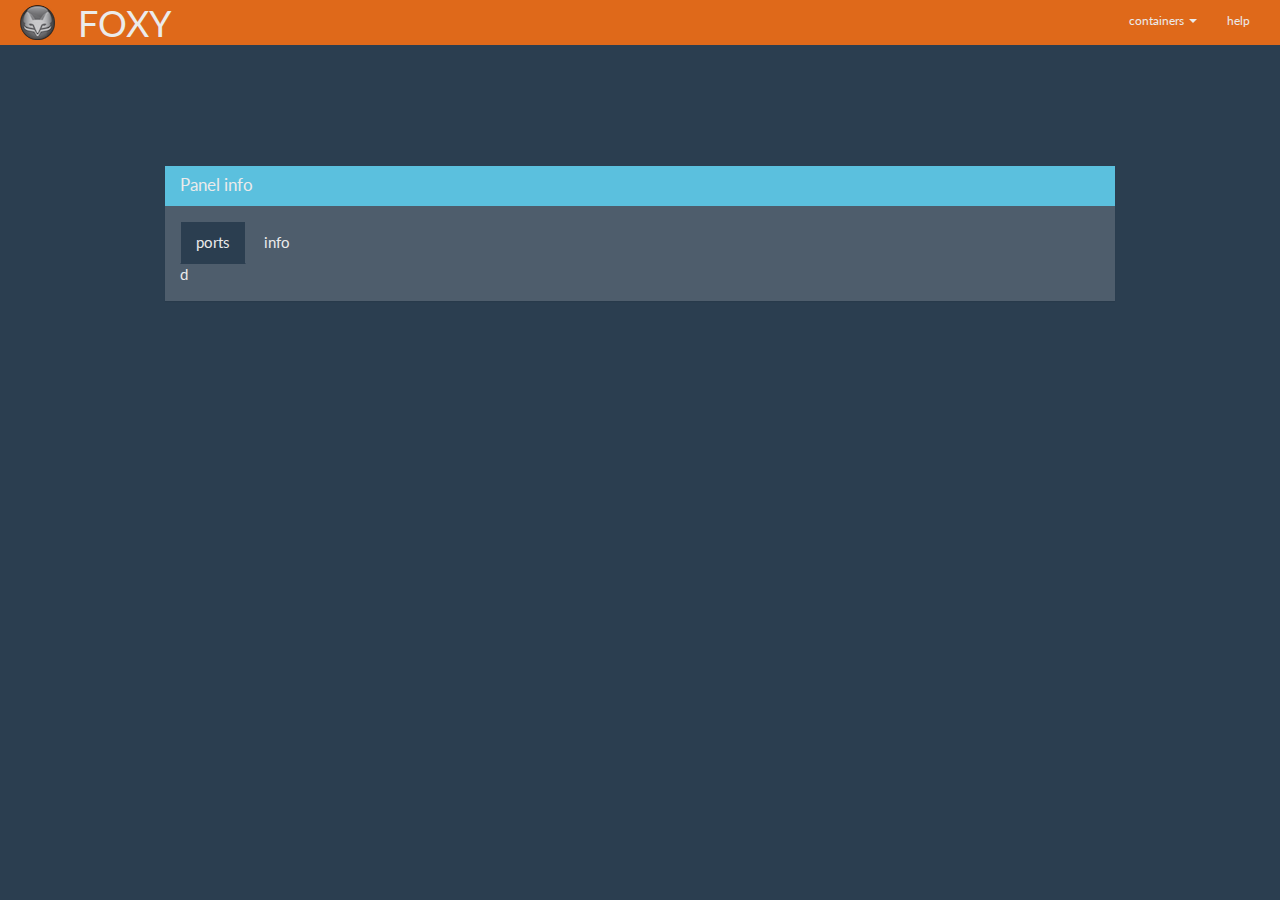
==== foxy/index.html @ d74ecac3 "starting in with the bootstrap stuff for a change of pace" ====
<!DOCTYPE html>
<html lang="en">

    <head>
        <title>foxy</title>
        <meta charset="utf-8">
        <meta name="viewport" content="width=device-width, initial-scale=1">

        <link rel="stylesheet" href="./bootstrap.min.css">
        <link href="foxy_custom.css" rel="stylesheet" type="text/css">

        <script src="https://ajax.googleapis.com/ajax/libs/jquery/1.11.3/jquery.min.js"></script>
        <script src="http://maxcdn.bootstrapcdn.com/bootstrap/3.3.7/js/bootstrap.min.js"></script>
    </head>

    <body>
        <nav class="navbar navbar-inverse">


          <div class="container-fluid">

            <a href="#" class="navbar-left"><img src="./cf_logo_smallest.png"></a>



            <div class="navbar-header">

              <button type="button" class="navbar-toggle collapsed" data-toggle="collapse" data-target="#bs-example-navbar-collapse-2">
                <span class="sr-only">Toggle navigation</span>
                <span class="icon-bar"></span>
                <span class="icon-bar"></span>
                <span class="icon-bar"></span>
              </button>

              <a class="navbar-brand" href="#">&nbsp FOXY</a>

              
            </div>


        
            <div class="collapse navbar-collapse" id="bs-example-navbar-collapse-2">
<!--

              <ul class="nav navbar-nav">
                <li class="active"><a href="#">Link <span class="sr-only">(current)</span></a></li>
                <li><a href="#">Link</a></li>
                <li class="dropdown">
                  <a href="#" class="dropdown-toggle" data-toggle="dropdown" role="button" aria-expanded="false">Dropdown <span class="caret"></span></a>
                  <ul class="dropdown-menu" role="menu">
                    <li><a href="#">Action</a></li>
                    <li><a href="#">Another action</a></li>
                    <li><a href="#">Something else here</a></li>
                    <li class="divider"></li>
                    <li><a href="#">Separated link</a></li>
                    <li class="divider"></li>
                    <li><a href="#">One more separated link</a></li>
                  </ul>
                </li>
              </ul>
    
              <form class="navbar-form navbar-left" role="search">
                <div class="form-group">
                  <input type="text" class="form-control" placeholder="search">
                </div>
                <button type="submit" class="btn btn-default">Submit</button>
              </form>
      --> 
              <ul class="nav navbar-nav navbar-right">
                                <li class="dropdown">
                  <a href="#" class="dropdown-toggle" data-toggle="dropdown" role="button" aria-expanded="false">containers <span class="caret"></span></a>
                  <ul class="dropdown-menu" role="menu">
                    <li><a href="#">Action</a></li>
                    <li><a href="#">Another action</a></li>
                    <li><a href="#">Something else here</a></li>
                    <li class="divider"></li>
                    <li><a href="#">Separated link</a></li>
                    <li class="divider"></li>
                    <li><a href="#">One more separated link</a></li>
                  </ul>
                </li>
                <li><a href="#">help</a></li>
              </ul>
            </div>
        
          </div>
        </nav>

<div class="spacer100"></div>


<div class="panel panel-info panel-fluid">
  <div class="panel-heading">
    <h3 class="panel-title">Panel info</h3>
  </div>
  <div class="panel-body">

<ul class="nav nav-tabs">
  <li class="active"><a href="#ports" data-toggle="tab" aria-expanded="true">ports</a></li>
  <li class=""><a href="#info" data-toggle="tab" aria-expanded="false">info</a></li>
</ul>

  <div class="tab-content">
    <div id="ports" class="tab-pane fade in active">
      d
    </div>
    <div id="info" class="tab-pane fade">
      fff
    </div>
  </div>
</div>


<!--
    <div class="panel panel-success panel-fluid">
      <div class="panel-heading">
        <h3 class="panel-title">Panel info</h3>
      </div>
      <div class="panel-body">
        foo
      </div>
    </div>

    <div class="panel panel-success panel-fluid">
      <div class="panel-heading">
        <h3 class="panel-title">Panel info</h3>
      </div>
      <div class="panel-body">
        bar
      </div>
    </div>
-->

  </div>
</div>



    </body>

</html>
---- foxy/foxy_custom.css ----
.navbar-brand {
  font-size: 3em;
  line-height: 0.75em;
}

.navbar-left {
	padding: 5px;
}

/* set a max-width for horizontal fluid layout and make it centered */
.panel-fluid {
  margin-right: auto;
  margin-left: auto;
  max-width: 950px; /* or 950px */
}



.spacer5 { height: 5px; width: 100%; font-size: 0; margin: 0; padding: 0; border: 0; display: block; }
.spacer10 { height: 10px; width: 100%; font-size: 0; margin: 0; padding: 0; border: 0; display: block; }
.spacer15 { height: 15px; width: 100%; font-size: 0; margin: 0; padding: 0; border: 0; display: block; }
.spacer20 { height: 20px; width: 100%; font-size: 0; margin: 0; padding: 0; border: 0; display: block; }
.spacer25 { height: 25px; width: 100%; font-size: 0; margin: 0; padding: 0; border: 0; display: block; }
.spacer30 { height: 30px; width: 100%; font-size: 0; margin: 0; padding: 0; border: 0; display: block; }
.spacer35 { height: 35px; width: 100%; font-size: 0; margin: 0; padding: 0; border: 0; display: block; }
.spacer40 { height: 40px; width: 100%; font-size: 0; margin: 0; padding: 0; border: 0; display: block; }
.spacer45 { height: 45px; width: 100%; font-size: 0; margin: 0; padding: 0; border: 0; display: block; }
.spacer50 { height: 50px; width: 100%; font-size: 0; margin: 0; padding: 0; border: 0; display: block; }
.spacer100 { height: 100px; width: 100%; font-size: 0; margin: 0; padding: 0; border: 0; display: block; }
.spacer200 { height: 200px; width: 100%; font-size: 0; margin: 0; padding: 0; border: 0; display: block; }
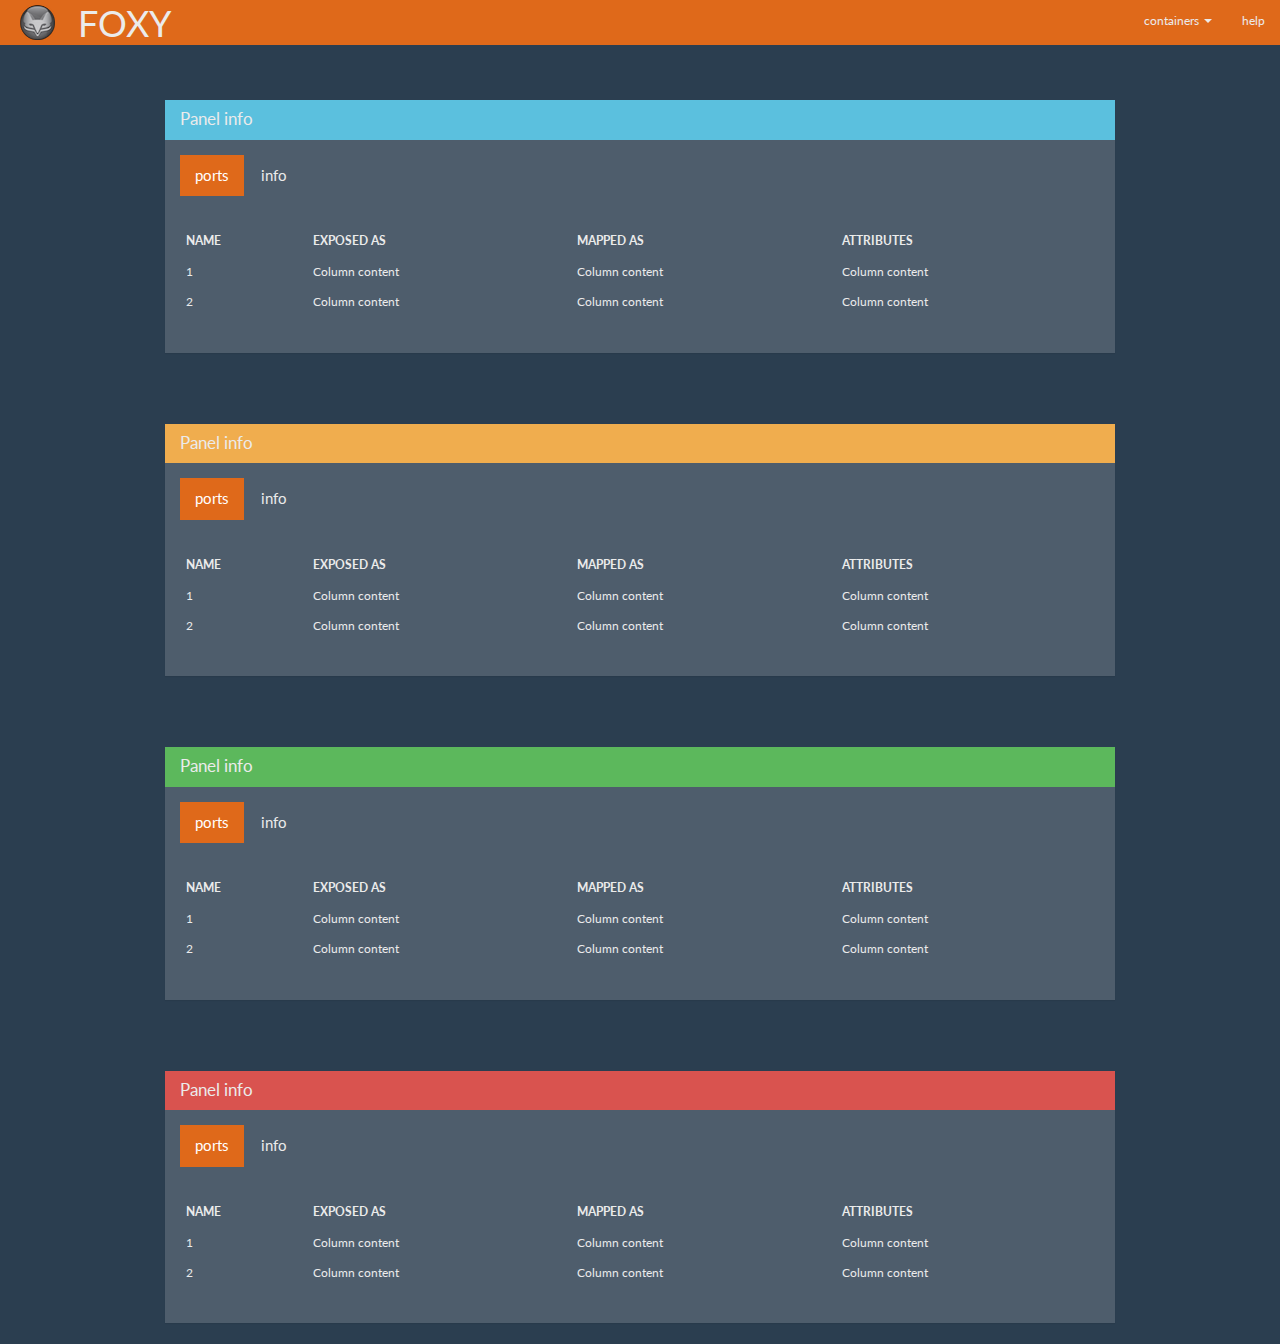
==== commit 7118930b: "first draft of UI done" ====
--- a/foxy/index.html
+++ b/foxy/index.html
@@ -14,125 +14,270 @@
     </head>
 
     <body>
-        <nav class="navbar navbar-inverse">
-
-
-          <div class="container-fluid">
-
-            <a href="#" class="navbar-left"><img src="./cf_logo_smallest.png"></a>
-
-
-
-            <div class="navbar-header">
-
-              <button type="button" class="navbar-toggle collapsed" data-toggle="collapse" data-target="#bs-example-navbar-collapse-2">
-                <span class="sr-only">Toggle navigation</span>
-                <span class="icon-bar"></span>
-                <span class="icon-bar"></span>
-                <span class="icon-bar"></span>
-              </button>
-
-              <a class="navbar-brand" href="#">&nbsp FOXY</a>
-
-              
-            </div>
-
-
+
+        <!-- nav bar -->
+        <nav class="navbar navbar-inverse navbar-fixed-top">
+
+            <div class="container-fluid">
+                <a href="#" class="navbar-left"><img src="./cf_logo_smallest.png"></a>
+                
+                <div class="navbar-header">
+                    <button type="button" class="navbar-toggle collapsed" data-toggle="collapse" data-target="#bs-example-navbar-collapse-2">
+                        <span class="sr-only">Toggle navigation</span>
+                        <span class="icon-bar"></span>
+                        <span class="icon-bar"></span>
+                        <span class="icon-bar"></span>
+                    </button>
+                    <a class="navbar-brand" href="#">&nbsp FOXY</a>              
+                </div>
         
-            <div class="collapse navbar-collapse" id="bs-example-navbar-collapse-2">
-<!--
-
-              <ul class="nav navbar-nav">
-                <li class="active"><a href="#">Link <span class="sr-only">(current)</span></a></li>
-                <li><a href="#">Link</a></li>
-                <li class="dropdown">
-                  <a href="#" class="dropdown-toggle" data-toggle="dropdown" role="button" aria-expanded="false">Dropdown <span class="caret"></span></a>
-                  <ul class="dropdown-menu" role="menu">
-                    <li><a href="#">Action</a></li>
-                    <li><a href="#">Another action</a></li>
-                    <li><a href="#">Something else here</a></li>
-                    <li class="divider"></li>
-                    <li><a href="#">Separated link</a></li>
-                    <li class="divider"></li>
-                    <li><a href="#">One more separated link</a></li>
-                  </ul>
-                </li>
-              </ul>
-    
-              <form class="navbar-form navbar-left" role="search">
-                <div class="form-group">
-                  <input type="text" class="form-control" placeholder="search">
-                </div>
-                <button type="submit" class="btn btn-default">Submit</button>
-              </form>
-      --> 
-              <ul class="nav navbar-nav navbar-right">
-                                <li class="dropdown">
-                  <a href="#" class="dropdown-toggle" data-toggle="dropdown" role="button" aria-expanded="false">containers <span class="caret"></span></a>
-                  <ul class="dropdown-menu" role="menu">
-                    <li><a href="#">Action</a></li>
-                    <li><a href="#">Another action</a></li>
-                    <li><a href="#">Something else here</a></li>
-                    <li class="divider"></li>
-                    <li><a href="#">Separated link</a></li>
-                    <li class="divider"></li>
-                    <li><a href="#">One more separated link</a></li>
-                  </ul>
-                </li>
-                <li><a href="#">help</a></li>
-              </ul>
-            </div>
-        
-          </div>
+                <div class="collapse navbar-collapse" id="bs-example-navbar-collapse-2">
+                    <ul class="nav navbar-nav navbar-right">
+                        
+                        <li class="dropdown">
+                            <a href="#" class="dropdown-toggle" data-toggle="dropdown" role="button" aria-expanded="false">containers <span class="caret"></span></a>
+                        
+                            <ul class="dropdown-menu" role="menu">
+                                <li><a href="#">Action</a></li>
+                            </ul>
+                        </li>
+
+                        <li><a href="#">help</a></li>
+                    </ul>
+                </div>
+
+           </div>
         </nav>
 
-<div class="spacer100"></div>
-
-
-<div class="panel panel-info panel-fluid">
-  <div class="panel-heading">
-    <h3 class="panel-title">Panel info</h3>
-  </div>
-  <div class="panel-body">
-
-<ul class="nav nav-tabs">
-  <li class="active"><a href="#ports" data-toggle="tab" aria-expanded="true">ports</a></li>
-  <li class=""><a href="#info" data-toggle="tab" aria-expanded="false">info</a></li>
-</ul>
-
-  <div class="tab-content">
-    <div id="ports" class="tab-pane fade in active">
-      d
-    </div>
-    <div id="info" class="tab-pane fade">
-      fff
-    </div>
-  </div>
-</div>
-
-
-<!--
-    <div class="panel panel-success panel-fluid">
-      <div class="panel-heading">
-        <h3 class="panel-title">Panel info</h3>
-      </div>
-      <div class="panel-body">
-        foo
-      </div>
-    </div>
-
-    <div class="panel panel-success panel-fluid">
-      <div class="panel-heading">
-        <h3 class="panel-title">Panel info</h3>
-      </div>
-      <div class="panel-body">
-        bar
-      </div>
-    </div>
--->
-
-  </div>
-</div>
+        <!-- put some space between the nav bar and the panels -->
+        <div class="spacer100"></div>
+
+        <!-- info panels -->
+        <div class="panel panel-info panel-fluid">
+
+            <div class="panel-heading">
+                <h3 class="panel-title">Panel info</h3>
+            </div>
+  
+            <div class="panel-body">
+                <ul class="nav nav-pills">
+                    <li class="active"><a href="#ports" data-toggle="tab" aria-expanded="true">ports</a></li>
+                    <li class=""><a href="#info" data-toggle="tab" aria-expanded="false">info</a></li>
+                </ul>
+
+                <!-- wee bit of space between the nav pills and the table -->
+                <div class="spacer30"></div>
+
+                <div class="tab-content">
+                    <div id="ports" class="tab-pane fade in active">
+          
+                        <table class="table table-striped table-hover ">
+                            <thead>
+                                <tr>
+                                    <th>NAME</th>
+                                    <th>EXPOSED AS</th>
+                                    <th>MAPPED AS</th>
+                                    <th>ATTRIBUTES</th>
+                                </tr>
+                            </thead>
+                            <tbody>
+                                <tr>
+                                  <td>1</td>
+                                  <td>Column content</td>
+                                  <td>Column content</td>
+                                  <td>Column content</td>
+                                </tr>
+                                <tr>
+                                  <td>2</td>
+                                  <td>Column content</td>
+                                  <td>Column content</td>
+                                  <td>Column content</td>
+                                </tr>
+                              </tbody>
+                        </table> 
+                    </div>
+
+                    <div id="info" class="tab-pane fade">
+                        fff
+                    </div>
+
+                </div>
+
+            </div>
+
+        </div>
+
+
+        <div class="spacer50"></div>
+
+        <div class="panel panel-warning panel-fluid">
+
+            <div class="panel-heading">
+                <h3 class="panel-title">Panel info</h3>
+            </div>
+  
+            <div class="panel-body">
+                <ul class="nav nav-pills">
+                    <li class="active"><a href="#ports" data-toggle="tab" aria-expanded="true">ports</a></li>
+                    <li class=""><a href="#info" data-toggle="tab" aria-expanded="false">info</a></li>
+                </ul>
+
+                <!-- wee bit of space between the nav pills and the table -->
+                <div class="spacer30"></div>
+
+                <div class="tab-content">
+                    <div id="ports" class="tab-pane fade in active">
+          
+                        <table class="table table-striped table-hover ">
+                            <thead>
+                                <tr>
+                                    <th>NAME</th>
+                                    <th>EXPOSED AS</th>
+                                    <th>MAPPED AS</th>
+                                    <th>ATTRIBUTES</th>
+                                </tr>
+                            </thead>
+                            <tbody>
+                                <tr>
+                                  <td>1</td>
+                                  <td>Column content</td>
+                                  <td>Column content</td>
+                                  <td>Column content</td>
+                                </tr>
+                                <tr>
+                                  <td>2</td>
+                                  <td>Column content</td>
+                                  <td>Column content</td>
+                                  <td>Column content</td>
+                                </tr>
+                              </tbody>
+                        </table> 
+                    </div>
+
+                    <div id="info" class="tab-pane fade">
+                        fff
+                    </div>
+
+                </div>
+
+            </div>
+
+        </div>
+
+
+        <div class="spacer50"></div>
+
+        <div class="panel panel-success panel-fluid">
+
+            <div class="panel-heading">
+                <h3 class="panel-title">Panel info</h3>
+            </div>
+  
+            <div class="panel-body">
+                <ul class="nav nav-pills">
+                    <li class="active"><a href="#ports" data-toggle="tab" aria-expanded="true">ports</a></li>
+                    <li class=""><a href="#info" data-toggle="tab" aria-expanded="false">info</a></li>
+                </ul>
+
+                <!-- wee bit of space between the nav pills and the table -->
+                <div class="spacer30"></div>
+
+                <div class="tab-content">
+                    <div id="ports" class="tab-pane fade in active">
+          
+                        <table class="table table-striped table-hover ">
+                            <thead>
+                                <tr>
+                                    <th>NAME</th>
+                                    <th>EXPOSED AS</th>
+                                    <th>MAPPED AS</th>
+                                    <th>ATTRIBUTES</th>
+                                </tr>
+                            </thead>
+                            <tbody>
+                                <tr>
+                                  <td>1</td>
+                                  <td>Column content</td>
+                                  <td>Column content</td>
+                                  <td>Column content</td>
+                                </tr>
+                                <tr>
+                                  <td>2</td>
+                                  <td>Column content</td>
+                                  <td>Column content</td>
+                                  <td>Column content</td>
+                                </tr>
+                              </tbody>
+                        </table> 
+                    </div>
+
+                    <div id="info" class="tab-pane fade">
+                        fff
+                    </div>
+
+                </div>
+
+            </div>
+
+        </div>
+
+
+
+        <div class="spacer50"></div>
+
+        <div class="panel panel-danger panel-fluid">
+
+            <div class="panel-heading">
+                <h3 class="panel-title">Panel info</h3>
+            </div>
+  
+            <div class="panel-body">
+                <ul class="nav nav-pills">
+                    <li class="active"><a href="#ports" data-toggle="tab" aria-expanded="true">ports</a></li>
+                    <li class=""><a href="#info" data-toggle="tab" aria-expanded="false">info</a></li>
+                </ul>
+
+                <!-- wee bit of space between the nav pills and the table -->
+                <div class="spacer30"></div>
+
+                <div class="tab-content">
+                    <div id="ports" class="tab-pane fade in active">
+          
+                        <table class="table table-striped table-hover ">
+                            <thead>
+                                <tr>
+                                    <th>NAME</th>
+                                    <th>EXPOSED AS</th>
+                                    <th>MAPPED AS</th>
+                                    <th>ATTRIBUTES</th>
+                                </tr>
+                            </thead>
+                            <tbody>
+                                <tr>
+                                  <td>1</td>
+                                  <td>Column content</td>
+                                  <td>Column content</td>
+                                  <td>Column content</td>
+                                </tr>
+                                <tr>
+                                  <td>2</td>
+                                  <td>Column content</td>
+                                  <td>Column content</td>
+                                  <td>Column content</td>
+                                </tr>
+                              </tbody>
+                        </table> 
+                    </div>
+
+                    <div id="info" class="tab-pane fade">
+                        fff
+                    </div>
+
+                </div>
+
+            </div>
+
+        </div>
 
 
 
--- a/foxy/foxy_custom.css
+++ b/foxy/foxy_custom.css
@@ -15,6 +15,12 @@
 }
 
 
+/*
+.table-striped > tbody > tr:nth-of-type(odd) {
+    background-color: #2b3e50
+}
+*/
+
 
 .spacer5 { height: 5px; width: 100%; font-size: 0; margin: 0; padding: 0; border: 0; display: block; }
 .spacer10 { height: 10px; width: 100%; font-size: 0; margin: 0; padding: 0; border: 0; display: block; }
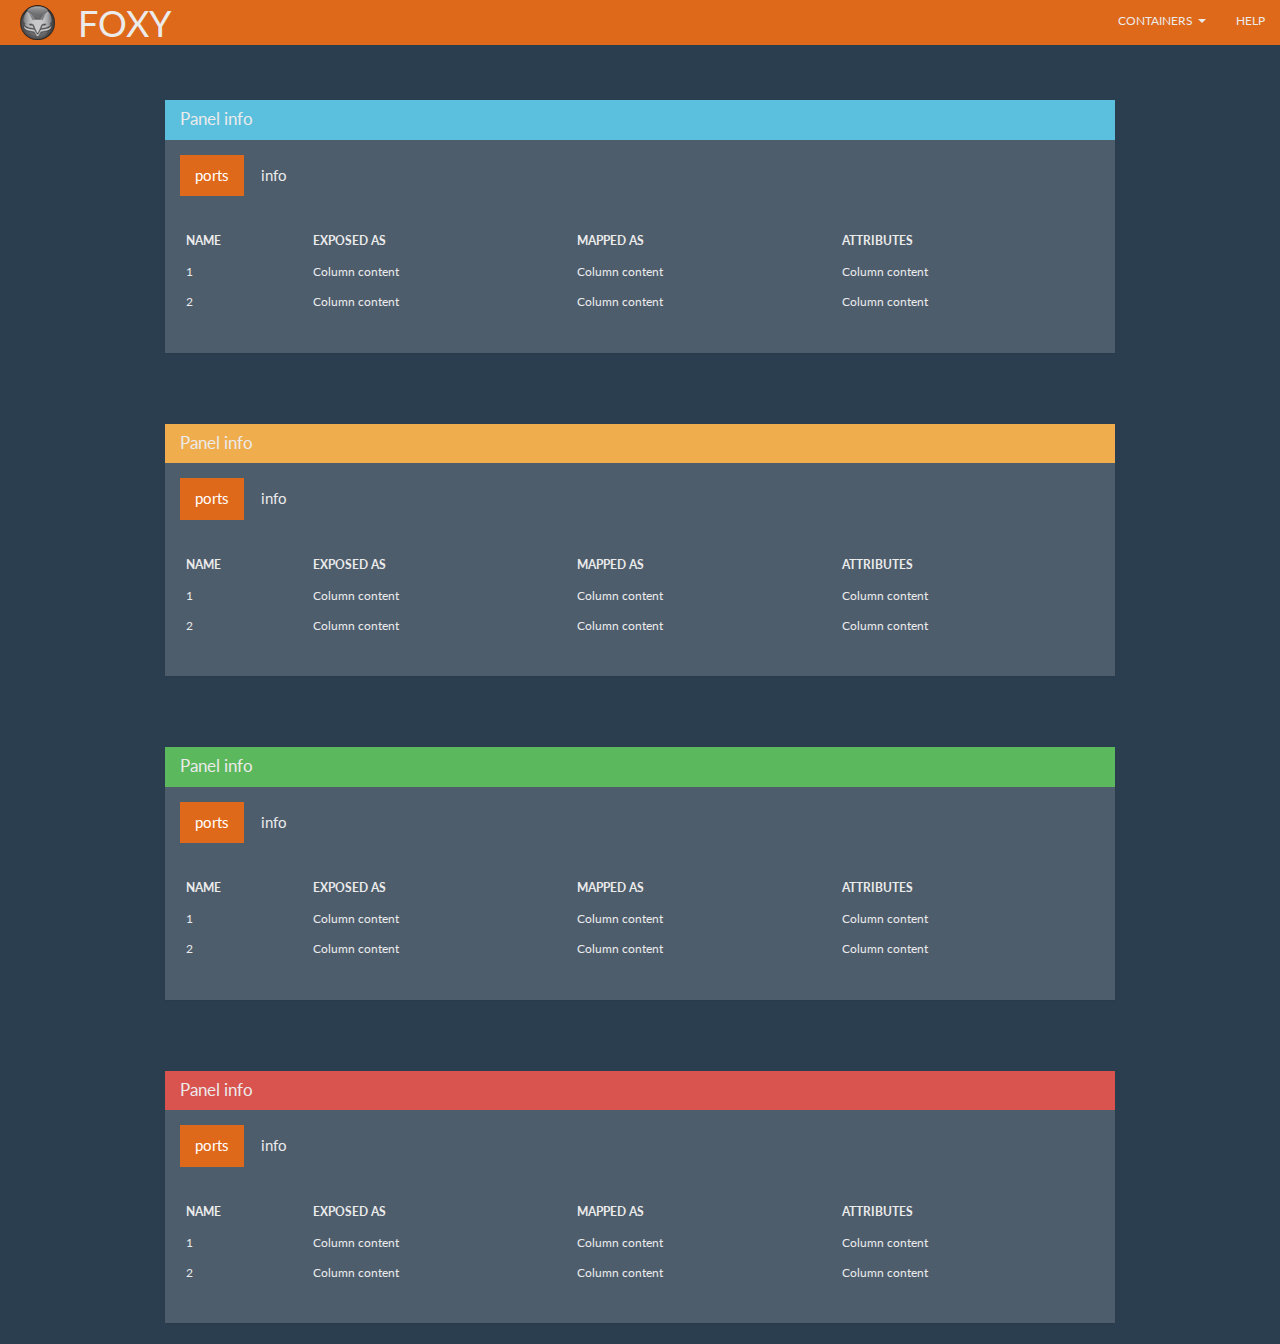
==== commit 6615eca9: "found a json->html solution I can live with. css needs some tweaking but this should do it'" ====
--- a/foxy/index.html
+++ b/foxy/index.html
@@ -7,10 +7,14 @@
         <meta name="viewport" content="width=device-width, initial-scale=1">
 
         <link rel="stylesheet" href="./bootstrap.min.css">
-        <link href="foxy_custom.css" rel="stylesheet" type="text/css">
+        <link rel="stylesheet" href="foxy_custom.css" type="text/css">
+        <link rel="stylesheet" href="jquery.json-view.min.css">
+
 
         <script src="https://ajax.googleapis.com/ajax/libs/jquery/1.11.3/jquery.min.js"></script>
         <script src="http://maxcdn.bootstrapcdn.com/bootstrap/3.3.7/js/bootstrap.min.js"></script>
+        <script src="./jquery.json-view.min.js"></script>
+
     </head>
 
     <body>
@@ -32,17 +36,29 @@
                 </div>
         
                 <div class="collapse navbar-collapse" id="bs-example-navbar-collapse-2">
+
+                    <!-- search bar -->
+                    <!--
+                    <form class="navbar-form navbar-center" role="search">
+                        <div class="form-group">
+                            <input type="text" class="form-control" placeholder="Search">
+                        </div>
+                        <button type="submit" class="btn btn-default">Submit</button>
+                    </form>
+                    -->
+
+                    <!-- right-side buttons -->
                     <ul class="nav navbar-nav navbar-right">
                         
                         <li class="dropdown">
-                            <a href="#" class="dropdown-toggle" data-toggle="dropdown" role="button" aria-expanded="false">containers <span class="caret"></span></a>
+                            <a href="#" class="dropdown-toggle" data-toggle="dropdown" role="button" aria-expanded="false">CONTAINERS <span class="caret"></span></a>
                         
                             <ul class="dropdown-menu" role="menu">
                                 <li><a href="#">Action</a></li>
                             </ul>
                         </li>
 
-                        <li><a href="#">help</a></li>
+                        <li><a href="#">HELP</a></li>
                     </ul>
                 </div>
 
@@ -98,7 +114,24 @@
                     </div>
 
                     <div id="info" class="tab-pane fade">
-                        fff
+                        <script>
+                        var json = (function() {
+                            var json = null;
+                            $.ajax({
+                                'async': false,
+                                'global': false,
+                                'url': "./test.json",
+                                'dataType': "json",
+                                'success': function (data) {
+                                json = data;
+                            }
+                        });
+                        return json;
+                        })();
+
+
+                        $('#info').jsonView(json)
+                        </script>
                     </div>
 
                 </div>
--- a/foxy/foxy_custom.css
+++ b/foxy/foxy_custom.css
@@ -22,6 +22,18 @@
 */
 
 
+
+.navbar-center
+{
+    position: absolute;
+    width: 100%;
+    left: 0;
+    text-align: center;
+    margin:0 auto;
+    padding: 3px;
+}
+
+
 .spacer5 { height: 5px; width: 100%; font-size: 0; margin: 0; padding: 0; border: 0; display: block; }
 .spacer10 { height: 10px; width: 100%; font-size: 0; margin: 0; padding: 0; border: 0; display: block; }
 .spacer15 { height: 15px; width: 100%; font-size: 0; margin: 0; padding: 0; border: 0; display: block; }
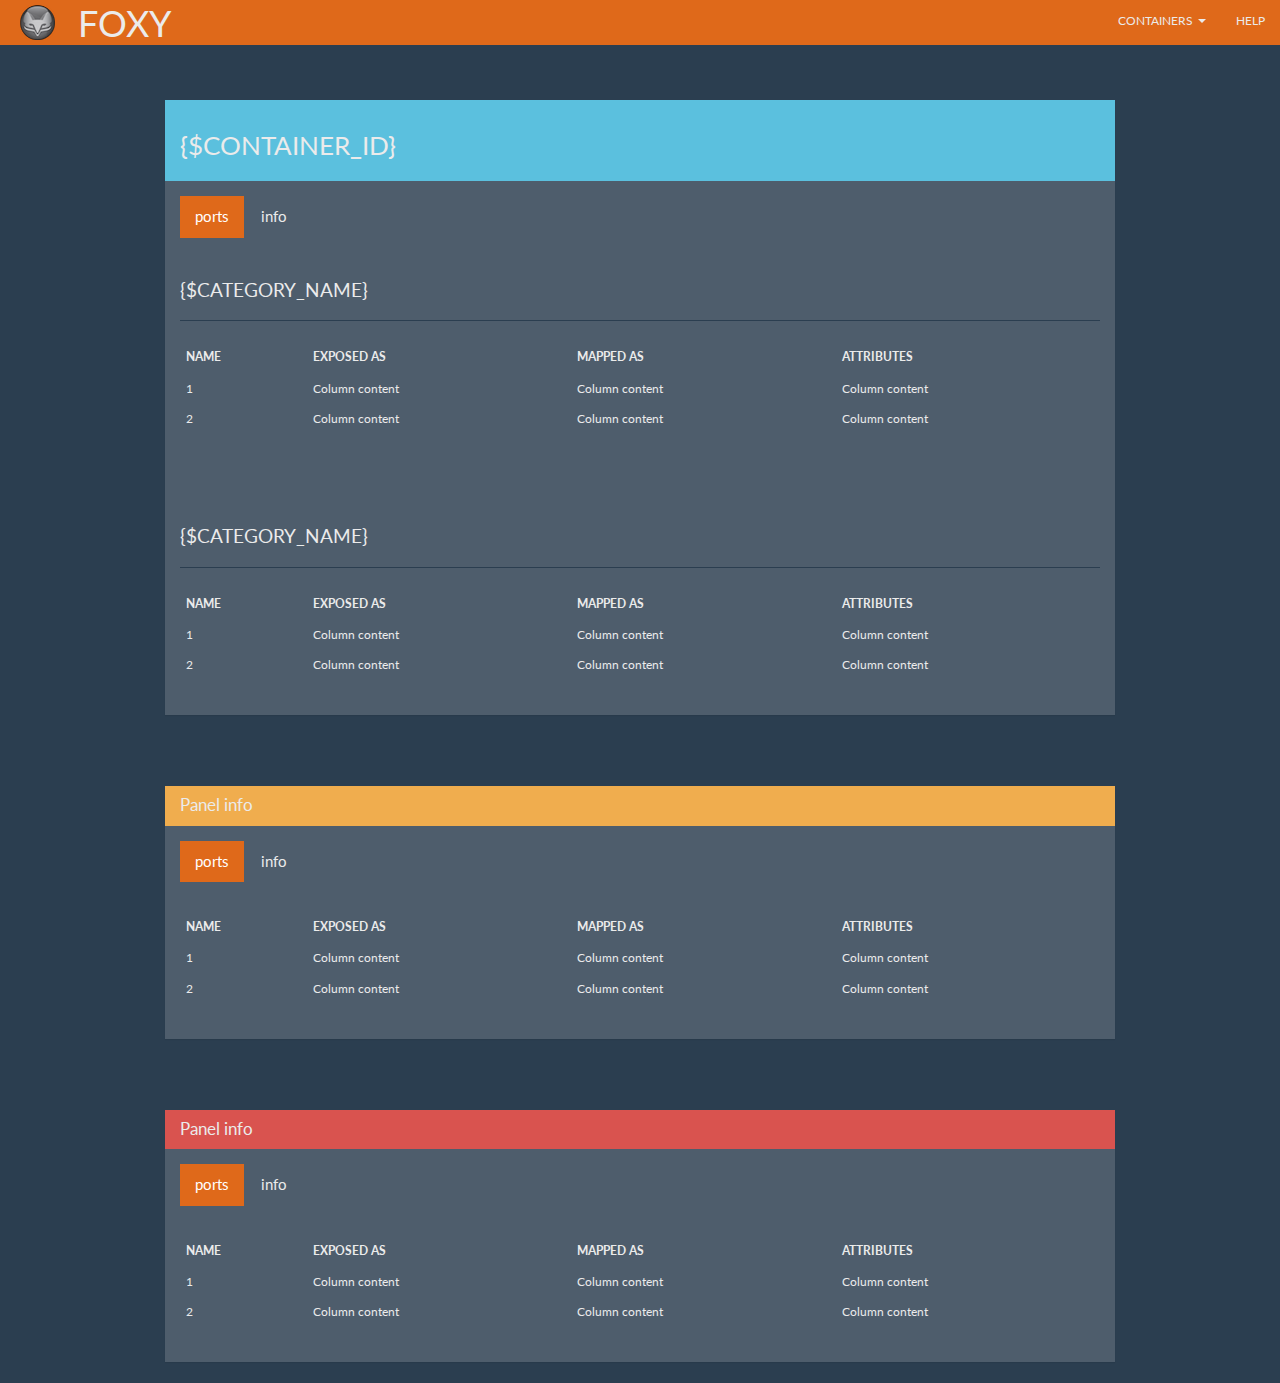
==== commit acc9068a: "cleaning up the view a bit" ====
--- a/foxy/index.html
+++ b/foxy/index.html
@@ -72,7 +72,7 @@
         <div class="panel panel-info panel-fluid">
 
             <div class="panel-heading">
-                <h3 class="panel-title">Panel info</h3>
+                <h3>{$CONTAINER_ID}</h3>
             </div>
   
             <div class="panel-body">
@@ -82,35 +82,73 @@
                 </ul>
 
                 <!-- wee bit of space between the nav pills and the table -->
-                <div class="spacer30"></div>
+                <!-- <div class="spacer30"></div> -->
 
                 <div class="tab-content">
+
                     <div id="ports" class="tab-pane fade in active">
-          
-                        <table class="table table-striped table-hover ">
-                            <thead>
-                                <tr>
-                                    <th>NAME</th>
-                                    <th>EXPOSED AS</th>
-                                    <th>MAPPED AS</th>
-                                    <th>ATTRIBUTES</th>
-                                </tr>
-                            </thead>
-                            <tbody>
-                                <tr>
-                                  <td>1</td>
-                                  <td>Column content</td>
-                                  <td>Column content</td>
-                                  <td>Column content</td>
-                                </tr>
-                                <tr>
-                                  <td>2</td>
-                                  <td>Column content</td>
-                                  <td>Column content</td>
-                                  <td>Column content</td>
-                                </tr>
-                              </tbody>
-                        </table> 
+
+
+                        <div class="page-header">
+                            <h4 id="{$CATEGORY_NAME}@{$CONTAINER_ID}">{$CATEGORY_NAME}</h4>
+                        </div>
+                        <table class="table table-striped table-hover ">
+                            <thead>
+                                <tr>
+                                    <th>NAME</th>
+                                    <th>EXPOSED AS</th>
+                                    <th>MAPPED AS</th>
+                                    <th>ATTRIBUTES</th>
+                                </tr>
+                            </thead>
+                            <tbody>
+                                <tr>
+                                  <td>1</td>
+                                  <td>Column content</td>
+                                  <td>Column content</td>
+                                  <td>Column content</td>
+                                </tr>
+                                <tr>
+                                  <td>2</td>
+                                  <td>Column content</td>
+                                  <td>Column content</td>
+                                  <td>Column content</td>
+                                </tr>
+                              </tbody>
+                        </table> 
+
+
+                        <div class="spacer30"></div>
+                        <div class="page-header">
+                            <h4 id="{$CATEGORY_NAME}@{$CONTAINER_ID}">{$CATEGORY_NAME}</h4>
+                        </div>
+                        <table class="table table-striped table-hover ">
+                            <thead>
+                                <tr>
+                                    <th>NAME</th>
+                                    <th>EXPOSED AS</th>
+                                    <th>MAPPED AS</th>
+                                    <th>ATTRIBUTES</th>
+                                </tr>
+                            </thead>
+                            <tbody>
+                                <tr>
+                                  <td>1</td>
+                                  <td>Column content</td>
+                                  <td>Column content</td>
+                                  <td>Column content</td>
+                                </tr>
+                                <tr>
+                                  <td>2</td>
+                                  <td>Column content</td>
+                                  <td>Column content</td>
+                                  <td>Column content</td>
+                                </tr>
+                              </tbody>
+                        </table> 
+
+
+
                     </div>
 
                     <div id="info" class="tab-pane fade">
@@ -156,7 +194,7 @@
                 </ul>
 
                 <!-- wee bit of space between the nav pills and the table -->
-                <div class="spacer30"></div>
+                <!-- <div class="spacer30"></div>
 
                 <div class="tab-content">
                     <div id="ports" class="tab-pane fade in active">
--- a/foxy/foxy_custom.css
+++ b/foxy/foxy_custom.css
@@ -14,6 +14,10 @@
   max-width: 950px; /* or 950px */
 }
 
+
+.page-header {
+	border-bottom-color: #2b3e50;
+}
 
 /*
 .table-striped > tbody > tr:nth-of-type(odd) {
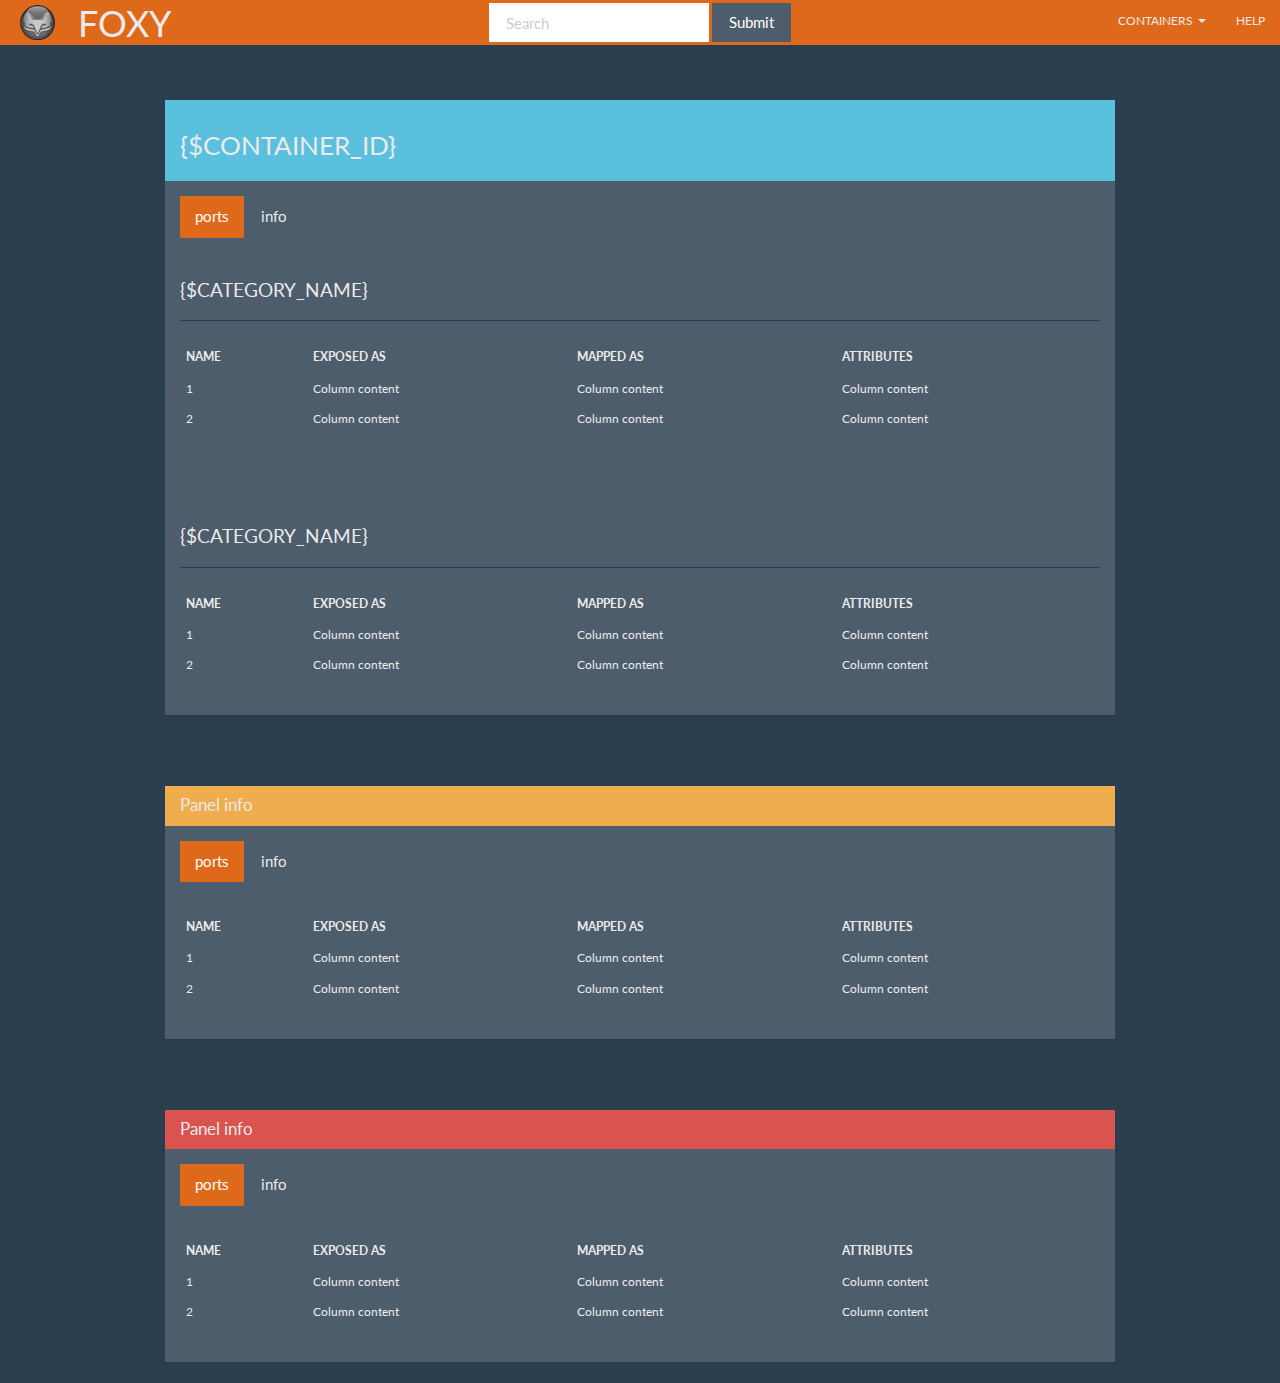
==== commit 7d4d6907: "slogging through the nitty gritty on the python end" ====
--- a/foxy/index.html
+++ b/foxy/index.html
@@ -6,10 +6,9 @@
         <meta charset="utf-8">
         <meta name="viewport" content="width=device-width, initial-scale=1">
 
-        <link rel="stylesheet" href="./bootstrap.min.css">
+        <link rel="stylesheet" href="./bootstrap.min.css">        
+        <link rel="stylesheet" href="jquery.json-view.min.css">
         <link rel="stylesheet" href="foxy_custom.css" type="text/css">
-        <link rel="stylesheet" href="jquery.json-view.min.css">
-
 
         <script src="https://ajax.googleapis.com/ajax/libs/jquery/1.11.3/jquery.min.js"></script>
         <script src="http://maxcdn.bootstrapcdn.com/bootstrap/3.3.7/js/bootstrap.min.js"></script>
@@ -38,14 +37,14 @@
                 <div class="collapse navbar-collapse" id="bs-example-navbar-collapse-2">
 
                     <!-- search bar -->
-                    <!--
+ 
                     <form class="navbar-form navbar-center" role="search">
                         <div class="form-group">
                             <input type="text" class="form-control" placeholder="Search">
                         </div>
                         <button type="submit" class="btn btn-default">Submit</button>
                     </form>
-                    -->
+
 
                     <!-- right-side buttons -->
                     <ul class="nav navbar-nav navbar-right">
--- a/foxy/foxy_custom.css
+++ b/foxy/foxy_custom.css
@@ -27,6 +27,32 @@
 
 
 
+
+.json-view {
+	font-family: "Lucida Console";
+    word-wrap: break-word;
+    color: #00ff00;
+
+}
+
+.json-view .comments {
+	color: #ff00ff;
+}
+
+.json-view .bool, .json-view .null, .json-view .num, .json-view .undef {
+    font-weight: 700;
+    color: #ffff00
+}
+
+.json-view .str {
+    color: #00ffff;
+}
+
+
+
+
+
+
 .navbar-center
 {
     position: absolute;
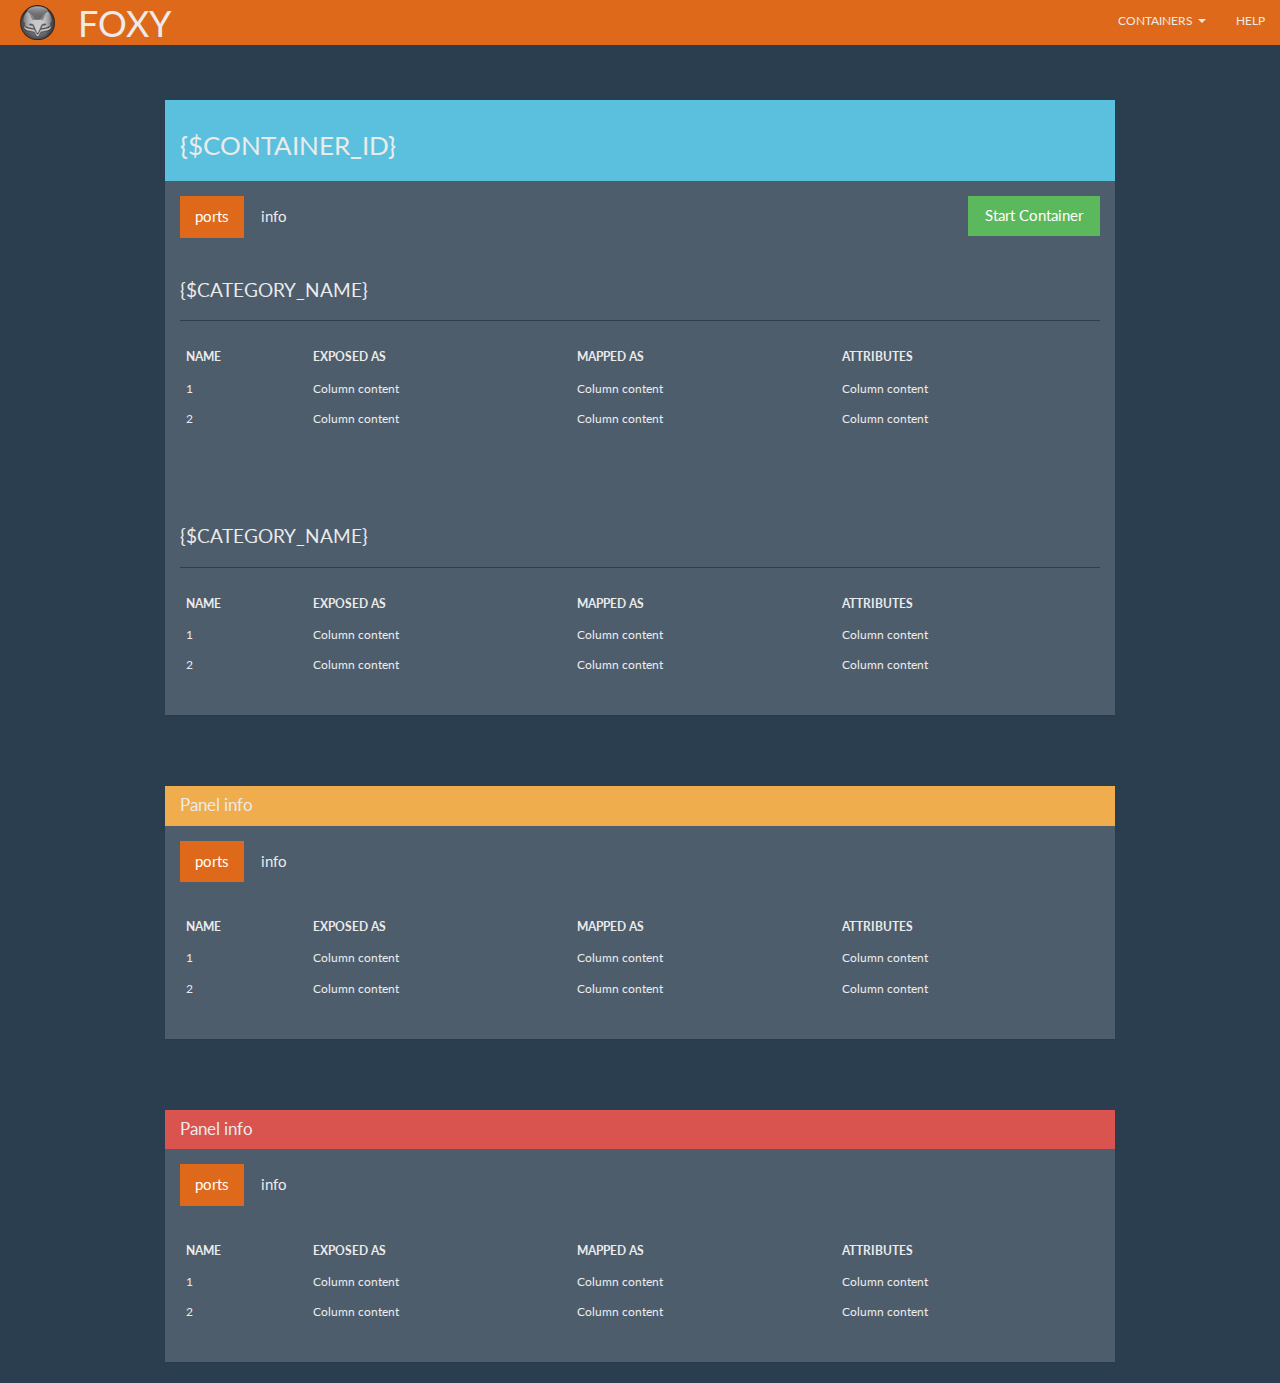
==== commit ca8eb263: "getting through the first draft of templating" ====
--- a/foxy/index.html
+++ b/foxy/index.html
@@ -37,14 +37,14 @@
                 <div class="collapse navbar-collapse" id="bs-example-navbar-collapse-2">
 
                     <!-- search bar -->
- 
+                    <!--
                     <form class="navbar-form navbar-center" role="search">
                         <div class="form-group">
                             <input type="text" class="form-control" placeholder="Search">
                         </div>
                         <button type="submit" class="btn btn-default">Submit</button>
                     </form>
-
+                    -->
 
                     <!-- right-side buttons -->
                     <ul class="nav navbar-nav navbar-right">
@@ -77,8 +77,12 @@
             <div class="panel-body">
                 <ul class="nav nav-pills">
                     <li class="active"><a href="#ports" data-toggle="tab" aria-expanded="true">ports</a></li>
-                    <li class=""><a href="#info" data-toggle="tab" aria-expanded="false">info</a></li>
+                    <li class=""><a href="#info" data-toggle="tab" aria-expanded="false">info</a></li> 
+                    <a href="#" class="btn btn-success pull-right">Start Container</a>
                 </ul>
+
+                
+                
 
                 <!-- wee bit of space between the nav pills and the table -->
                 <!-- <div class="spacer30"></div> -->
--- a/foxy/foxy_custom.css
+++ b/foxy/foxy_custom.css
@@ -18,6 +18,9 @@
 .page-header {
 	border-bottom-color: #2b3e50;
 }
+
+
+
 
 /*
 .table-striped > tbody > tr:nth-of-type(odd) {
